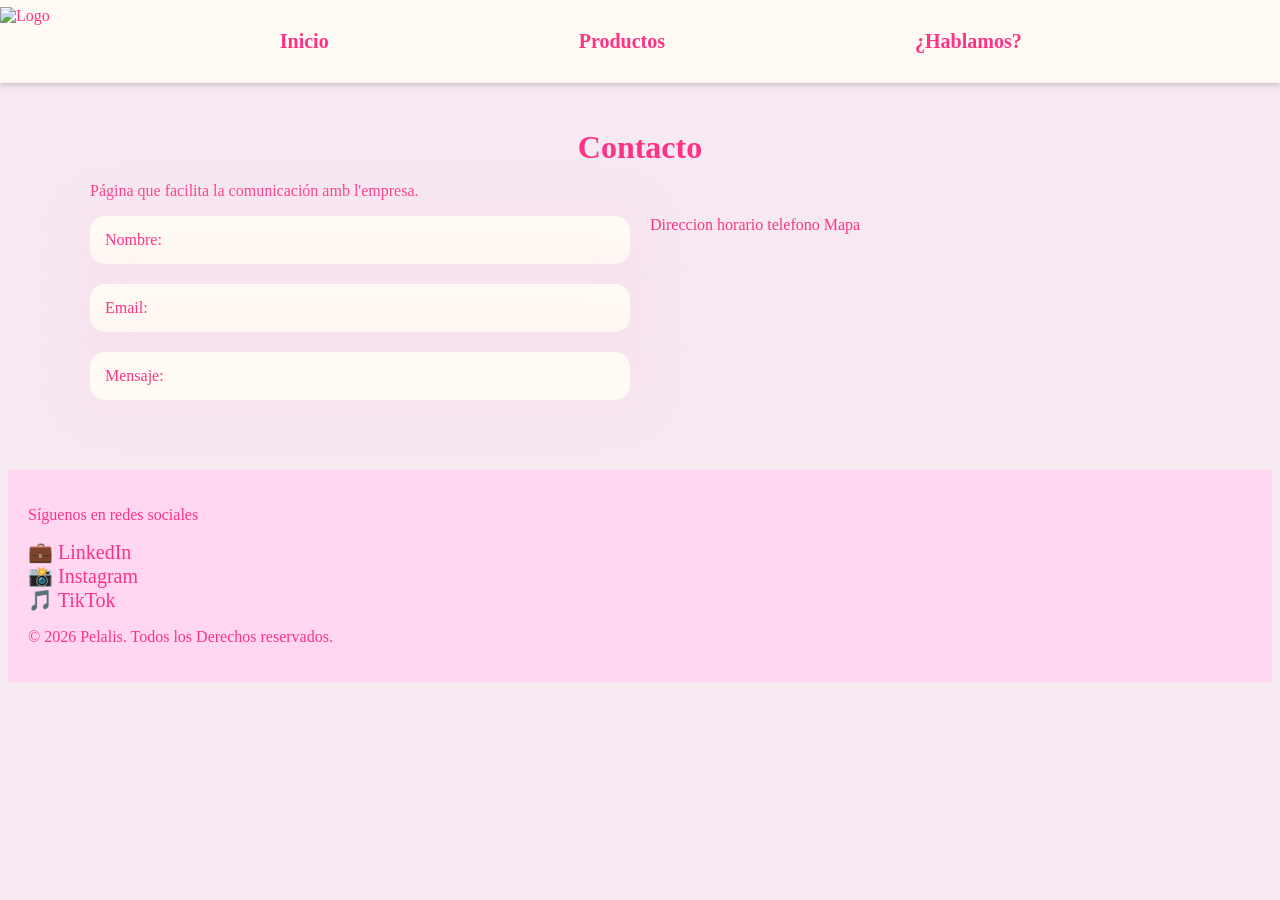
==== contacte.html @ 14cc7d49 "ordenar" ====
<!DOCTYPE html>
<html lang="es">
<head>
  <meta charset="UTF-8">
  <title>Pelalis</title>
  <link rel="stylesheet" href="global.css">
</head>

<body>

  <header class="navbar">
    <img src="Imatges/logo.png" alt="Logo" class="logo" width="200">
    <nav class="nav-links">
      <a href="index.html">Inicio</a>
      <a href="productes.html">Productos</a>
      <a href="contacte.html">¿Hablamos?</a>
    </nav>
  </header>
  
  <main class="container">
    <h1>Contacto</h1>
  <p>Página que facilita la comunicación amb l'empresa.</p>
  <div class="columnas">
    <div class="item">
      <div class="cajas">Nombre:</div>
      <div class="cajas">Email:</div>
      <div class="cajas">Mensaje:</div>
    </div>


    <div class="item">Direccion
      horario
      telefono
      Mapa
    </div>
  </div>

</main>

<footer>
           <p class="social">Síguenos en redes sociales</p>
           <div class="social-icons">
            <a class="linkedin" href="https://www.linkedin.com" target="_blank"> 💼 LinkedIn</a> 
            <a class="instagram" href="https://www.instagram.com" target="_blank">📸 Instagram</a> 
            <a class="tiktok" href="https://www.tiktok.com" target="_blank">🎵 TikTok</a>
           </div>
           <p class="copyright">© 2026 Pelalis. Todos los Derechos reservados.</p>
        </footer>
</body>
</html>
---- global.css ----
body {
  font-family: inherit, sans-serif;
  padding-top: 100px;
  color:#ff3385;
  background-color: #f6e9f2;
}

h1 {
  margin-bottom: 10px;
  text-align: center;
}

.foto {         
  border-radius: 15px;      
}

.container {
  max-width: 1100px;
  margin: 0 auto;
}

/*barra horizontal y links*/
.navbar {
  display: flex;
  align-items: center;
  background-color: #fffaf3;
  position: fixed;
  top: 0;
  left: 0;
  width: 100%;
  box-shadow: 0 2px 5px rgba(0, 0, 0, 0.186);
}

.nav-links {
  font-weight: 600;
   display: flex; 
   gap: 250px; 
   padding: 30px;
  justify-content: space-around;
}

.nav-links a {
  font-family: inherit, sans-serif;
  text-decoration: none;
  color: #ff3385;
  font-size: 20px;
}

.nav-links a:hover {
  color: #920c46;
}

.logo {
  height: 70px;
  width: auto;
  margin-right: 200px; 
}

/*boton, pagina inicio*/

button {
  display: block;
  margin: 20px auto; 
  padding: 10px 20px;
  font-size: 16px;
  background-color: #ff3385;
  color: #fff;
  border: none;
  border-radius: 5px;
  cursor: pointer;
  box-shadow: 0 2px 5px rgba(0, 0, 0, 0.186);
}

/*barra de filtros, pagina productos*/

.filtro {
 display: flex;
  justify-content: space-around; 
  background-color: #fcbed33b;                
  border-radius: 10px; 
  padding: 20px;         
}


.filtro-item {    
  gap: 15px;                
  background-color: #fcbed391;
  border-radius: 10px;  
  padding: 15px;
}

.filtro-item:hover {
        border: solid 2px #fcbed391;
        color:#920c46;
        cursor: pointer;
      }


/*pagina productos, con sus precios*/

.productos2{
  display: flex;
  flex-wrap: wrap;
  gap: 40px;
}

.tarjeta {
  flex: 1 1 260px;
  border-radius: 15px; 
  background-color: #f6f4e9;
  box-shadow: 2px 0px 20px 20px rgba(228, 214, 222, 0.466);
  padding: 30px;
  align-items: center;
  justify-content: space-between;
  text-align: center;
}



.productes-grid{
  display: flex;
  flex-direction: column;
  align-items: center;    
  text-align: center;
  gap: 10px;
}

.colecciones {
  display: flex;
  flex-wrap: wrap; 
  justify-content: space-around;
  text-align: center;
  margin: auto;
  gap: 50px; 
  margin-top: 50px;
  align-items: stretch; 
}

.card {
  display: flex;
  flex-direction: column;
  align-items: center;    
  text-align: center;
  width: calc(25% - 30px);
  gap: 10px;
}
  
 .etiqueta {
  display: inline-block;
  flex-direction: column; 
  align-items: center;
  width: auto;
  padding: 20px;
  background-color: #fcbed391;
  border-radius: 10px;
  box-shadow: 0 2px 5px rgba(0, 0, 0, 0.186);
}

h2 {
  margin: auto;
  padding-top: 50px;
  text-align: center;
}


.columnas {
      display: grid;
      grid-template-columns: 1fr 1fr; 
      gap: 20px; 
      padding-bottom: 50px;                      
    }


.cajas{
  background-color: #fffaf3;
  padding: 15px;
  flex-direction: column;
  margin-bottom: 20px;
  border-radius: 15px; 
  box-shadow: 2px 0px 38px 20px rgba(255, 216, 240, 0.25);
}


/*final de la pagina, el copyright, redes sociales y beneficios*/

footer {
  background-color: #ffd7f0;
  padding: 20px;
}

.beneficios {
  display: flex;
  justify-content: space-around;
  padding: 20px;
  background-color: #f1e99d;
  box-shadow: -2px -14px 28px 7px rgba(0, 0, 0, 0.07);
}


.social-icons a {
  display: flex;
  font-family: inherit, sans-serif;
  text-decoration: none;
  color: #ff3385;
  font-size: 20px;
}

.social-icons a:hover {
  color: #920c46;
}
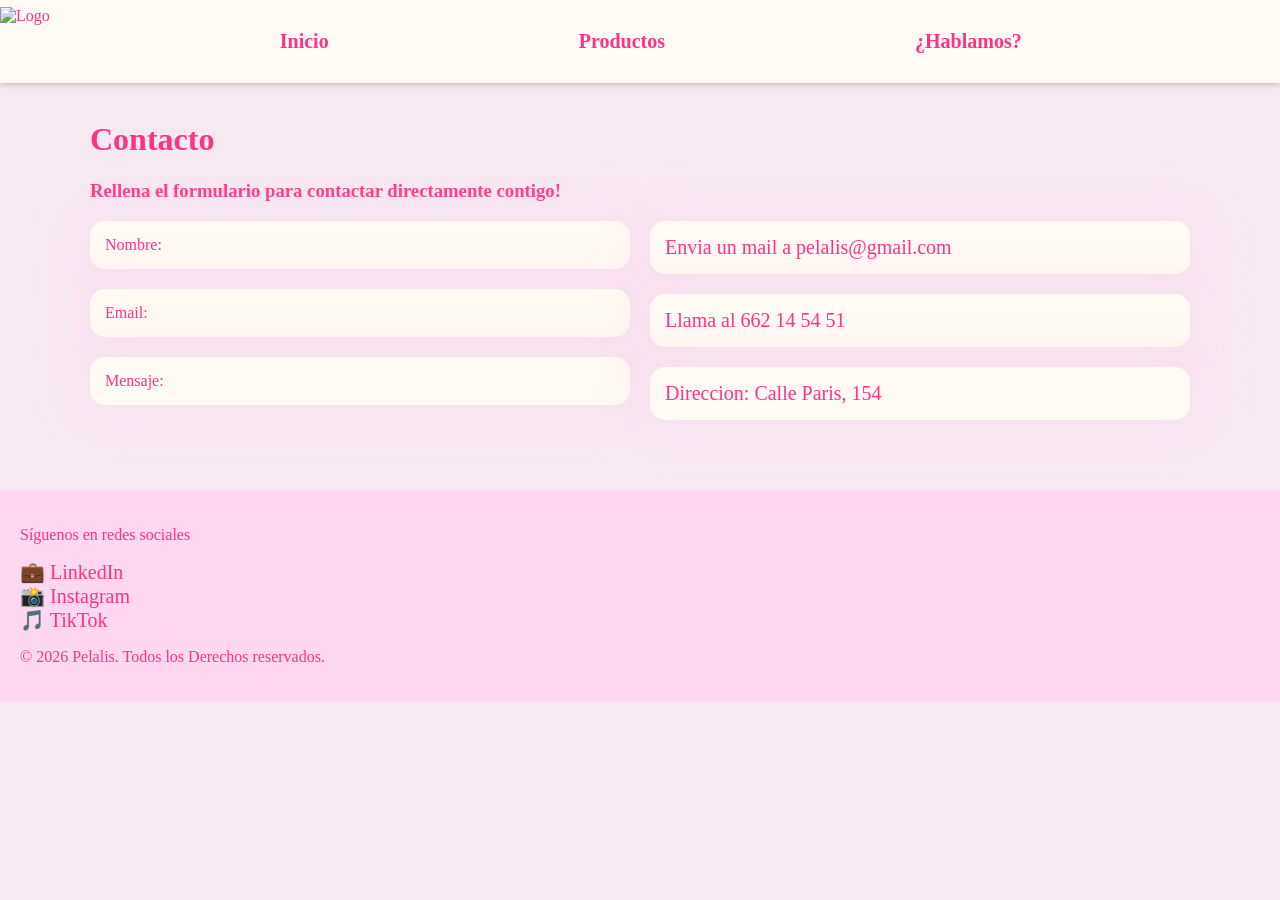
==== commit ad6a2981: "Agrego el formulario con las dos colummnas, links para llevarte a la direccion, numero de telefono, " ====
--- a/contacte.html
+++ b/contacte.html
@@ -19,7 +19,7 @@
   
   <main class="container">
     <h1>Contacto</h1>
-  <p>Página que facilita la comunicación amb l'empresa.</p>
+  <h3>Rellena el formulario para contactar directamente contigo!</h3>
   <div class="columnas">
     <div class="item">
       <div class="cajas">Nombre:</div>
@@ -28,10 +28,16 @@
     </div>
 
 
-    <div class="item">Direccion
-      horario
-      telefono
-      Mapa
+    <div class="item">
+      <div class="cajas">
+      <a href="mailto:pelalis@gmail.com">Envia un mail a pelalis@gmail.com</a>
+      </div>
+      <div class="cajas">
+      <a href="tel: +34 662 14 54 51">Llama al 662 14 54 51</a>
+      </div>
+      <div class="cajas">
+      <a href="https://maps.app.goo.gl/Can6dH1vxJqtM5Gh9" target="_blank">Direccion: Calle Paris, 154 </a>
+      </div>
     </div>
   </div>
 
--- a/global.css
+++ b/global.css
@@ -2,21 +2,24 @@
   font-family: inherit, sans-serif;
   padding-top: 100px;
   color:#ff3385;
+  margin: 0;
   background-color: #f6e9f2;
 }
 
-h1 {
+h1, h2. h3{
   margin-bottom: 10px;
+  margin-top: 10px;
   text-align: center;
 }
 
 .foto {         
-  border-radius: 15px;      
+  border-radius: 15px;    
 }
 
 .container {
-  max-width: 1100px;
-  margin: 0 auto;
+  margin-top: 40px;
+  max-width: 1100px; 
+  margin: auto;
 }
 
 /*barra horizontal y links*/
@@ -71,59 +74,9 @@
   box-shadow: 0 2px 5px rgba(0, 0, 0, 0.186);
 }
 
-/*barra de filtros, pagina productos*/
-
-.filtro {
- display: flex;
-  justify-content: space-around; 
-  background-color: #fcbed33b;                
-  border-radius: 10px; 
-  padding: 20px;         
-}
-
-
-.filtro-item {    
-  gap: 15px;                
-  background-color: #fcbed391;
-  border-radius: 10px;  
-  padding: 15px;
-}
-
-.filtro-item:hover {
-        border: solid 2px #fcbed391;
-        color:#920c46;
-        cursor: pointer;
-      }
-
-
-/*pagina productos, con sus precios*/
-
-.productos2{
-  display: flex;
-  flex-wrap: wrap;
-  gap: 40px;
-}
-
-.tarjeta {
-  flex: 1 1 260px;
-  border-radius: 15px; 
-  background-color: #f6f4e9;
-  box-shadow: 2px 0px 20px 20px rgba(228, 214, 222, 0.466);
-  padding: 30px;
-  align-items: center;
-  justify-content: space-between;
-  text-align: center;
-}
-
-
-
-.productes-grid{
-  display: flex;
-  flex-direction: column;
-  align-items: center;    
-  text-align: center;
-  gap: 10px;
-}
+/* bloques de informacion, 3 cartas*/
+
+
 
 .colecciones {
   display: flex;
@@ -156,13 +109,56 @@
   box-shadow: 0 2px 5px rgba(0, 0, 0, 0.186);
 }
 
-h2 {
-  margin: auto;
-  padding-top: 50px;
-  text-align: center;
-}
-
-
+
+/*barra de filtros, pagina productos*/
+
+.filtro {
+ display: flex;
+  justify-content: space-around; 
+  background-color: #fcbed33b;                
+  border-radius: 10px; 
+  padding: 20px;         
+}
+
+
+.filtro-item {    
+  gap: 15px;                
+  background-color: #fcbed391;
+  border-radius: 10px;  
+  padding: 15px;
+}
+
+.filtro-item:hover {
+        border: solid 2px #fcbed391;
+        color:#920c46;
+        cursor: pointer;
+      }
+
+
+/*pagina productos, con sus precios*/
+
+.productos2{
+  display: flex;
+  flex-wrap: wrap;
+  gap: 40px;
+}
+
+.tarjeta {
+  flex: 1 1 260px;
+  border-radius: 15px; 
+  background-color: #f6f4e9;
+  box-shadow: 2px 0px 20px 20px rgba(228, 214, 222, 0.466);
+  padding: 30px;
+  align-items: center;
+  justify-content: space-between;
+  text-align: center;
+}
+
+/*pagina contacte*/
+
+.container{
+    max-width: auto;
+}
 .columnas {
       display: grid;
       grid-template-columns: 1fr 1fr; 
@@ -197,7 +193,7 @@
 }
 
 
-.social-icons a {
+a {
   display: flex;
   font-family: inherit, sans-serif;
   text-decoration: none;
@@ -205,7 +201,7 @@
   font-size: 20px;
 }
 
-.social-icons a:hover {
+a:hover {
   color: #920c46;
 }
 
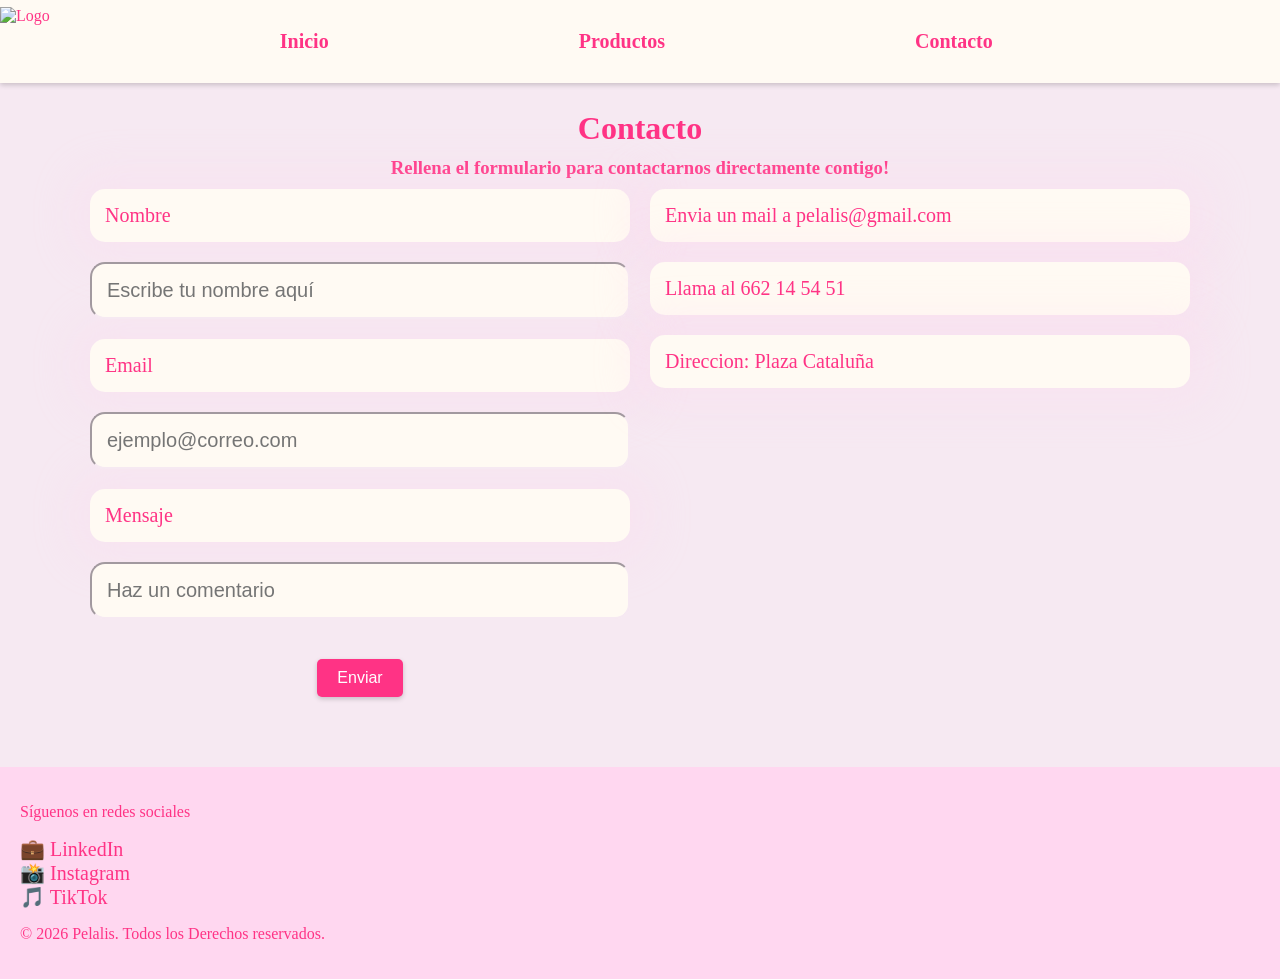
==== commit 6b444dcf: "añado los input para el formulario" ====
--- a/contacte.html
+++ b/contacte.html
@@ -13,18 +13,22 @@
     <nav class="nav-links">
       <a href="index.html">Inicio</a>
       <a href="productes.html">Productos</a>
-      <a href="contacte.html">¿Hablamos?</a>
+      <a href="contacte.html">Contacto</a>
     </nav>
   </header>
   
   <main class="container">
     <h1>Contacto</h1>
-  <h3>Rellena el formulario para contactar directamente contigo!</h3>
+  <h3>Rellena el formulario para contactarnos directamente contigo!</h3>
   <div class="columnas">
     <div class="item">
-      <div class="cajas">Nombre:</div>
-      <div class="cajas">Email:</div>
-      <div class="cajas">Mensaje:</div>
+      <div class="cajas">Nombre</div>
+      <input class="nombre" placeholder="Escribe tu nombre aquí" required>
+      <div class="cajas">Email</div>
+      <input class="email" placeholder="ejemplo@correo.com" required>
+      <div class="cajas">Mensaje</div>
+      <input class="Comenta" placeholder="Haz un comentario" required>
+      <button>Enviar</button>
     </div>
 
 
@@ -36,8 +40,8 @@
       <a href="tel: +34 662 14 54 51">Llama al 662 14 54 51</a>
       </div>
       <div class="cajas">
-      <a href="https://maps.app.goo.gl/Can6dH1vxJqtM5Gh9" target="_blank">Direccion: Calle Paris, 154 </a>
-      </div>
+      <a>Direccion: Plaza Cataluña </a>
+      </div> 
     </div>
   </div>
 
--- a/global.css
+++ b/global.css
@@ -1,77 +1,81 @@
 body {
-  font-family: inherit, sans-serif;
-  padding-top: 100px;
-  color:#ff3385;
-  margin: 0;
-  background-color: #f6e9f2;
-}
-
-h1, h2. h3{
-  margin-bottom: 10px;
-  margin-top: 10px;
-  text-align: center;
+    font-family: inherit, sans-serif;
+    padding-top: 100px;
+    color:#ff3385;
+    margin: 0;
+    background-color: #f6e9f2;
+}
+
+h1, h2, h3 {
+    margin-bottom: 10px;
+    margin-top: 10px;
+    text-align: center;
 }
 
 .foto {         
-  border-radius: 15px;    
+    border-radius: 15px;    
 }
 
 .container {
-  margin-top: 40px;
-  max-width: 1100px; 
-  margin: auto;
+    margin-top: 40px;
+    max-width: 1100px; 
+    margin: auto;
 }
 
 /*barra horizontal y links*/
 .navbar {
-  display: flex;
-  align-items: center;
-  background-color: #fffaf3;
-  position: fixed;
-  top: 0;
-  left: 0;
-  width: 100%;
-  box-shadow: 0 2px 5px rgba(0, 0, 0, 0.186);
+    display: flex;
+    align-items: center;
+    background-color: #fffaf3;
+    position: fixed;
+    top: 0;
+    left: 0;
+    width: 100%;
+    box-shadow: 0 2px 5px rgba(0, 0, 0, 0.186);
 }
 
 .nav-links {
-  font-weight: 600;
-   display: flex; 
-   gap: 250px; 
-   padding: 30px;
-  justify-content: space-around;
+    font-weight: 600;
+    display: flex; 
+    gap: 250px; 
+    padding: 30px;
+    justify-content: space-around;
 }
 
 .nav-links a {
-  font-family: inherit, sans-serif;
-  text-decoration: none;
-  color: #ff3385;
-  font-size: 20px;
+    font-family: inherit, sans-serif;
+    text-decoration: none;
+    color: #ff3385;
+    font-size: 20px;
 }
 
 .nav-links a:hover {
-  color: #920c46;
+    color: #920c46;
 }
 
 .logo {
-  height: 70px;
-  width: auto;
-  margin-right: 200px; 
+    height: 70px;
+    width: auto;
+    margin-right: 200px; 
+}
+
+.hero {
+    text-align: center;
 }
 
 /*boton, pagina inicio*/
 
 button {
-  display: block;
-  margin: 20px auto; 
-  padding: 10px 20px;
-  font-size: 16px;
-  background-color: #ff3385;
-  color: #fff;
-  border: none;
-  border-radius: 5px;
-  cursor: pointer;
-  box-shadow: 0 2px 5px rgba(0, 0, 0, 0.186);
+    display: block;
+    margin: 20px auto; 
+    padding: 10px 20px;
+    font-size: 16px;
+    background-color: #ff3385;
+    color: #fff;
+    border: none;
+    border-radius: 5px;
+    cursor: pointer;
+    box-shadow: 0 2px 5px rgba(0, 0, 0, 0.186);
 }
 
 /* bloques de informacion, 3 cartas*/
@@ -79,79 +83,85 @@
 
 
 .colecciones {
-  display: flex;
-  flex-wrap: wrap; 
-  justify-content: space-around;
-  text-align: center;
-  margin: auto;
-  gap: 50px; 
-  margin-top: 50px;
-  align-items: stretch; 
+    display: flex;
+    flex-wrap: wrap; 
+    justify-content: space-around;
+    text-align: center;
+    margin: auto;
+    gap: 50px; 
+    margin-top: 50px;
+    align-items: stretch; 
 }
 
 .card {
-  display: flex;
-  flex-direction: column;
-  align-items: center;    
-  text-align: center;
-  width: calc(25% - 30px);
-  gap: 10px;
-}
-  
- .etiqueta {
-  display: inline-block;
-  flex-direction: column; 
-  align-items: center;
-  width: auto;
-  padding: 20px;
-  background-color: #fcbed391;
-  border-radius: 10px;
-  box-shadow: 0 2px 5px rgba(0, 0, 0, 0.186);
+    display: flex;
+    flex-direction: column;
+    align-items: center;    
+    text-align: center;
+    width: calc(25% - 30px);
+    gap: 10px;
+}
+
+.etiqueta {
+    display: inline-block;
+    flex-direction: column; 
+    align-items: center;
+    width: auto;
+    padding: 20px;
+    background-color: #fcbed391;
+    border-radius: 10px;
+    box-shadow: 0 2px 5px rgba(0, 0, 0, 0.186);
+}
+
+.quienes-somos {
+    text-align: center; 
+    margin: 40px;
 }
 
 
 /*barra de filtros, pagina productos*/
 
 .filtro {
- display: flex;
-  justify-content: space-around; 
-  background-color: #fcbed33b;                
-  border-radius: 10px; 
-  padding: 20px;         
+    display: flex;
+    justify-content: space-around; 
+    background-color: #fcbed33b;                
+    border-radius: 10px; 
+    padding: 20px;         
 }
 
 
 .filtro-item {    
-  gap: 15px;                
-  background-color: #fcbed391;
-  border-radius: 10px;  
-  padding: 15px;
+    gap: 15px;                
+    background-color: #fcbed391;
+    border-radius: 10px;  
+    padding: 15px;
 }
 
 .filtro-item:hover {
-        border: solid 2px #fcbed391;
-        color:#920c46;
-        cursor: pointer;
-      }
+    border: solid 2px #fcbed391;
+    color:#920c46;
+    cursor: pointer;
+    }
 
 
 /*pagina productos, con sus precios*/
 
 .productos2{
-  display: flex;
-  flex-wrap: wrap;
-  gap: 40px;
+    display: flex;
+    flex-wrap: wrap;
+    gap: 40px;
+    margin: 40px;
 }
 
 .tarjeta {
-  flex: 1 1 260px;
-  border-radius: 15px; 
-  background-color: #f6f4e9;
-  box-shadow: 2px 0px 20px 20px rgba(228, 214, 222, 0.466);
-  padding: 30px;
-  align-items: center;
-  justify-content: space-between;
-  text-align: center;
+    flex: 1 1 260px;
+    border-radius: 15px; 
+    background-color: #f6f4e9;
+    box-shadow: 2px 0px 20px 20px rgba(228, 214, 222, 0.466);
+    padding: 30px;
+    align-items: center;
+    justify-content: space-between;
+    text-align: center;
 }
 
 /*pagina contacte*/
@@ -160,48 +170,62 @@
     max-width: auto;
 }
 .columnas {
-      display: grid;
-      grid-template-columns: 1fr 1fr; 
-      gap: 20px; 
-      padding-bottom: 50px;                      
-    }
+    display: grid;
+    grid-template-columns: 1fr 1fr; 
+    gap: 20px; 
+    padding-bottom: 50px;
+}
 
 
 .cajas{
-  background-color: #fffaf3;
-  padding: 15px;
-  flex-direction: column;
-  margin-bottom: 20px;
-  border-radius: 15px; 
-  box-shadow: 2px 0px 38px 20px rgba(255, 216, 240, 0.25);
+    background-color: #fffaf3;
+    padding: 15px;
+    flex-direction: column;
+    margin-bottom: 20px;
+    border-radius: 15px;
+    font-size: 20px; 
+    box-shadow: 2px 0px 38px 20px rgba(255, 216, 240, 0.25);
+}
+
+input{
+    width: 100%;
+    box-sizing: border-box;
+    background-color: #fffaf3;
+    padding: 15px;
+    flex-direction: column;
+    margin-bottom: 20px;
+    font-size: 20px;
+    border-radius: 15px;
+    border-color: #f6e9f2; 
+    
 }
 
 
 /*final de la pagina, el copyright, redes sociales y beneficios*/
 
 footer {
-  background-color: #ffd7f0;
-  padding: 20px;
+    background-color: #ffd7f0;
+    padding: 20px;
 }
 
 .beneficios {
-  display: flex;
-  justify-content: space-around;
-  padding: 20px;
-  background-color: #f1e99d;
-  box-shadow: -2px -14px 28px 7px rgba(0, 0, 0, 0.07);
+    display: flex;
+    justify-content: space-around;
+    padding: 20px;
+    background-color: #f1e99d;
+    box-shadow: -2px -14px 28px 7px rgba(0, 0, 0, 0.07);
 }
 
 
 a {
-  display: flex;
-  font-family: inherit, sans-serif;
-  text-decoration: none;
-  color: #ff3385;
-  font-size: 20px;
+    display: flex;
+    font-family: inherit, sans-serif;
+    text-decoration: none;
+    color: #ff3385;
+    font-size: 20px;
 }
 
 a:hover {
-  color: #920c46;
-}
-
+    color: #920c46;
+}
+
